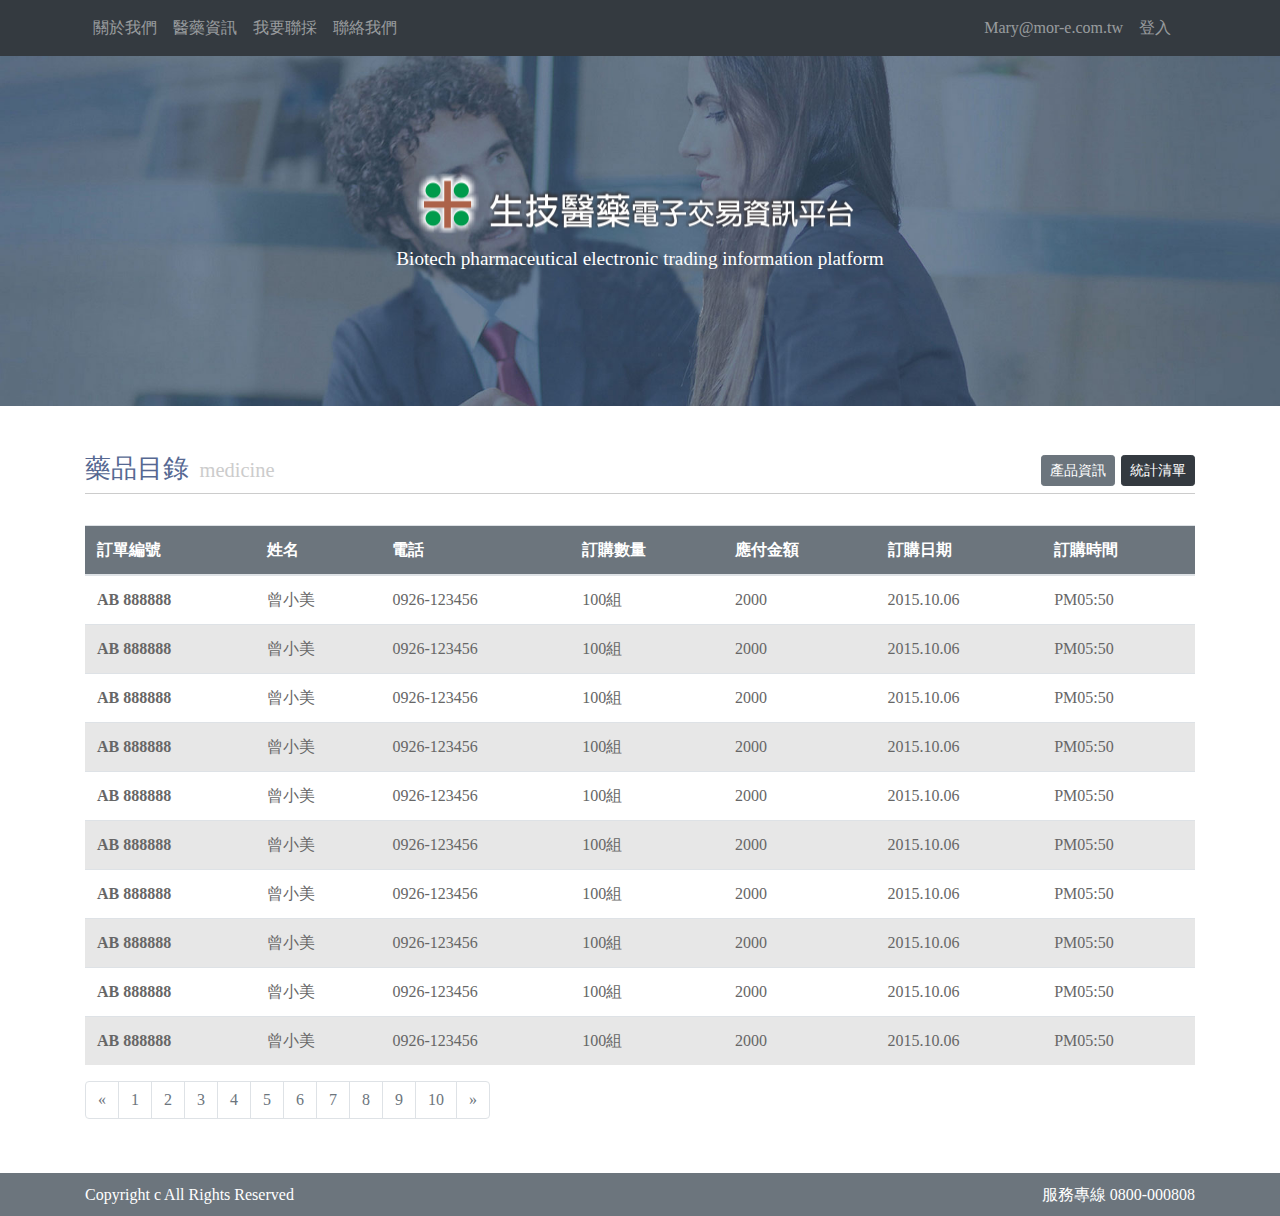
==== product_list.html @ 1f90cd90 "commit" ====
<!DOCTYPE html>
<html lang="en">

<head>
    <meta charset="UTF-8">
    <meta name="viewport" content="width=device-width, initial-scale=1.0">
    <meta http-equiv="X-UA-Compatible" content="ie=edge">
    <title>醫藥資訊</title>
    <link rel="stylesheet" href="css/icomoon.css">
    <link rel="stylesheet" href="css/bootstrap.min.css">
    <link rel="stylesheet" href="stylesheets/style.css">
</head>

<body>
    <nav class="navbar navbar-expand-lg navbar-dark bg-dark">
        <div class="container">
            <button class="navbar-toggler" type="button" data-toggle="collapse" data-target="#navbarsExample07" aria-controls="navbarsExample07" aria-expanded="false" aria-label="Toggle navigation">
                <span class="navbar-toggler-icon"></span>
            </button>

            <div class="collapse navbar-collapse" id="navbarsExample07">
                <ul class="navbar-nav mr-auto">
                    <li class="nav-item">
                        <a class="nav-link" href="about.html">關於我們
                        </a>
                    </li>
                    <li class="nav-item">
                        <a class="nav-link" href="news_item.html">醫藥資訊</a>
                    </li>
                    <li class="nav-item">
                        <a class="nav-link" href="product.html">我要聯採</a>
                    </li>
                    <li class="nav-item">
                        <a class="nav-link" href="contact.html">聯絡我們</a>
                    </li>
                </ul>
                <ul class="navbar-nav px-3">
                    <li class="nav-item text-nowrap">
                        <a class="nav-link" href="#">Mary@mor-e.com.tw</a>
                    </li>
                    <li class="nav-item text-nowrap">
                        <a class="nav-link" href="#">登入</a>
                    </li>
                </ul>
            </div>
        </div>
    </nav>
    <div class="slider">
        <div class="container">
            <div class="logo">
                <a href="index.html">
                    <img src="images/logo.png" alt="" srcset="" class="img-fluid">
                </a>
                <p>Biotech pharmaceutical electronic trading information platform</p>
            </div>
        </div>
    </div>
    <section id="product_item">
        <div class="container">
            <div class="row">
                <div class="col-lg-12">
                    <div class="title">藥品目錄
                        <span>medicine</span>
                        <div class="float-right">
                            <a href="" class="btn btn-secondary btn-sm">產品資訊</a>
                            <a href="" class="btn btn-dark btn-sm">統計清單</a>
                        </div>
                    </div>
                    <table class="table">
                        <thead class="bg-secondary">
                            <tr>
                                <th scope="col">訂單編號</th>
                                <th scope="col">姓名 </th>
                                <th scope="col">電話</th>
                                <th scope="col">訂購數量</th>
                                <th scope="col">應付金額 </th>
                                <th scope="col">訂購日期</th>
                                <th scope="col">訂購時間</th>
                            </tr>
                        </thead>
                        <tbody>
                            <tr>
                                <th scope="row">AB 888888</th>
                                <td>曾小美</td>
                                <td>
                                    0926-123456
                                </td>
                                <td>100組</td>
                                <td>2000</td>
                                <td>2015.10.06</td>
                                <td>PM05:50</td>
                            </tr>
                            <tr>
                                <th scope="row">AB 888888</th>
                                <td>曾小美</td>
                                <td>
                                    0926-123456
                                </td>
                                <td>100組</td>
                                <td>2000</td>
                                <td>2015.10.06</td>
                                <td>PM05:50</td>
                            </tr>
                            <tr>
                                <th scope="row">AB 888888</th>
                                <td>曾小美</td>
                                <td>
                                    0926-123456
                                </td>
                                <td>100組</td>
                                <td>2000</td>
                                <td>2015.10.06</td>
                                <td>PM05:50</td>
                            </tr>
                            <tr>
                                <th scope="row">AB 888888</th>
                                <td>曾小美</td>
                                <td>
                                    0926-123456
                                </td>
                                <td>100組</td>
                                <td>2000</td>
                                <td>2015.10.06</td>
                                <td>PM05:50</td>
                            </tr>
                            <tr>
                                <th scope="row">AB 888888</th>
                                <td>曾小美</td>
                                <td>
                                    0926-123456
                                </td>
                                <td>100組</td>
                                <td>2000</td>
                                <td>2015.10.06</td>
                                <td>PM05:50</td>
                            </tr>
                            <tr>
                                <th scope="row">AB 888888</th>
                                <td>曾小美</td>
                                <td>
                                    0926-123456
                                </td>
                                <td>100組</td>
                                <td>2000</td>
                                <td>2015.10.06</td>
                                <td>PM05:50</td>
                            </tr>
                            <tr>
                                <th scope="row">AB 888888</th>
                                <td>曾小美</td>
                                <td>
                                    0926-123456
                                </td>
                                <td>100組</td>
                                <td>2000</td>
                                <td>2015.10.06</td>
                                <td>PM05:50</td>
                            </tr>
                            <tr>
                                <th scope="row">AB 888888</th>
                                <td>曾小美</td>
                                <td>
                                    0926-123456
                                </td>
                                <td>100組</td>
                                <td>2000</td>
                                <td>2015.10.06</td>
                                <td>PM05:50</td>
                            </tr>
                            <tr>
                                <th scope="row">AB 888888</th>
                                <td>曾小美</td>
                                <td>
                                    0926-123456
                                </td>
                                <td>100組</td>
                                <td>2000</td>
                                <td>2015.10.06</td>
                                <td>PM05:50</td>
                            </tr>
                            <tr>
                                <th scope="row">AB 888888</th>
                                <td>曾小美</td>
                                <td>
                                    0926-123456
                                </td>
                                <td>100組</td>
                                <td>2000</td>
                                <td>2015.10.06</td>
                                <td>PM05:50</td>
                            </tr>
                        </tbody>
                    </table>
                    <ul class="pagination">
                        <li class="page-item">
                            <a class="page-link  text-secondary" href="#" aria-label="Previous">
                                <span aria-hidden="true">&laquo;</span>
                                <span class="sr-only">Previous</span>
                            </a>
                        </li>
                        <li class="page-item">
                            <a class="page-link  text-secondary" href="#">1</a>
                        </li>
                        <li class="page-item">
                            <a class="page-link  text-secondary" href="#">2</a>
                        </li>
                        <li class="page-item">
                            <a class="page-link  text-secondary" href="#">3</a>
                        </li>
                        <li class="page-item">
                            <a class="page-link  text-secondary" href="#">4</a>
                        </li>
                        <li class="page-item">
                            <a class="page-link  text-secondary" href="#">5</a>
                        </li>
                        <li class="page-item">
                            <a class="page-link  text-secondary" href="#">6</a>
                        </li>
                        <li class="page-item">
                            <a class="page-link  text-secondary" href="#">7</a>
                        </li>
                        <li class="page-item">
                            <a class="page-link  text-secondary" href="#">8</a>
                        </li>
                        <li class="page-item">
                            <a class="page-link  text-secondary" href="#">9</a>
                        </li>
                        <li class="page-item">
                            <a class="page-link  text-secondary" href="#">10</a>
                        </li>
                        <li class="page-item">
                            <a class="page-link  text-secondary" href="#" aria-label="Next">
                                <span aria-hidden="true">&raquo;</span>
                                <span class="sr-only">Next</span>
                            </a>
                        </li>
                    </ul>
                </div>
            </div>
        </div>
    </section>
    <footer class="bg-secondary">
        <div class="container">
            <div class="row">
                <div class="col-md-6">Copyright c All Rights Reserved</div>
                <div class="col-md-6 text-right">服務專線 0800-000808</div>
            </div>
        </div>
    </footer>
</body>
<script src="js/jquery-2.1.0.min.js"></script>
<script src="js/bootstrap.min.js"></script>

</html>
---- css/icomoon.css ----
@font-face {
  font-family: 'icomoon';
  src:  url('fonts/icomoon.eot?apjfnf');
  src:  url('fonts/icomoon.eot?apjfnf#iefix') format('embedded-opentype'),
    url('fonts/icomoon.ttf?apjfnf') format('truetype'),
    url('fonts/icomoon.woff?apjfnf') format('woff'),
    url('fonts/icomoon.svg?apjfnf#icomoon') format('svg');
  font-weight: normal;
  font-style: normal;
}

[class^="icon-"], [class*=" icon-"] {
  /* use !important to prevent issues with browser extensions that change fonts */
  font-family: 'icomoon' !important;
  speak: none;
  font-style: normal;
  font-weight: normal;
  font-variant: normal;
  text-transform: none;
  line-height: 1;

  /* Better Font Rendering =========== */
  -webkit-font-smoothing: antialiased;
  -moz-osx-font-smoothing: grayscale;
}

.icon-newspaper:before {
  content: "\e904";
}
.icon-cart:before {
  content: "\e93a";
}
.icon-bubbles4:before {
  content: "\e970";
}
.icon-search:before {
  content: "\e986";
}
.icon-star-full:before {
  content: "\e9d9";
}
.icon-heart:before {
  content: "\e9da";
}
.icon-info:before {
  content: "\ea0c";
}
.icon-volume-medium:before {
  content: "\ea27";
}
.icon-circle-right:before {
  content: "\ea42";
}
.icon-mail4:before {
  content: "\ea86";
}
.icon-facebook:before {
  content: "\ea90";
}
.icon-menu:before {
  content: "\e9bd";
}
---- stylesheets/style.css ----
/* line 28, ../sass/style.scss */
body {
  font-family: 'Microsoft Yahei', serif;
}

/* line 32, ../sass/style.scss */
section {
  padding: 2.4em 0;
}

/* line 36, ../sass/style.scss */
.title {
  color: #566892;
  padding: 0.2em 0;
  border-bottom: 1px solid #ccc;
  font-size: 1.6em;
  margin-bottom: 1.2em;
}
@media (max-width: 992px) {
  /* line 36, ../sass/style.scss */
  .title {
    margin-top: 1.2em;
  }
}
/* line 45, ../sass/style.scss */
.title span {
  font-size: 0.8em;
  color: #ccc;
  margin-left: 0.2em;
}

/* line 53, ../sass/style.scss */
.slider {
  position: relative;
  text-align: center;
  color: #fff;
  background-image: url(../images/banner.jpg);
  background-position: center center;
  background-size: cover;
  min-height: 350px;
}
/* line 61, ../sass/style.scss */
.slider .container {
  position: absolute;
  top: 50%;
  left: 50%;
  transform: translate(-50%, -50%);
}
/* line 66, ../sass/style.scss */
.slider .container p {
  font-weight: 500;
  font-size: 1.2em;
  margin-top: 0.6em;
}

/* line 75, ../sass/style.scss */
footer {
  color: #fff;
  padding: 0.6em 0;
}

/* line 82, ../sass/style.scss */
#index .left a {
  display: block;
  padding: 0.4em 1em;
  text-decoration: none;
  color: #666;
}
/* line 87, ../sass/style.scss */
#index .left a:nth-child(odd) {
  background-color: #e7e7e7;
}
/* line 90, ../sass/style.scss */
#index .left a:last-child {
  display: inline-block;
  border: 0;
  background-color: #6c757d;
  color: #fff;
}
/* line 96, ../sass/style.scss */
#index .left a:hover {
  opacity: 0.7;
}
/* line 99, ../sass/style.scss */
#index .left a span {
  margin-right: 1.2em;
  color: #999;
}
/* line 106, ../sass/style.scss */
#index .right img {
  width: 13em;
}
@media (max-width: 992px) {
  /* line 106, ../sass/style.scss */
  #index .right img {
    width: 100%;
    margin-bottom: 1.2em;
  }
}

/* line 118, ../sass/style.scss */
#news img,
#product_item img {
  margin-bottom: 1.2em;
}
/* line 121, ../sass/style.scss */
#news p,
#news ol,
#product_item p,
#product_item ol {
  color: #666;
  line-height: 1.8;
}
/* line 126, ../sass/style.scss */
#news .table,
#product_item .table {
  color: #666;
}
/* line 128, ../sass/style.scss */
#news .table thead,
#product_item .table thead {
  color: #fff;
}
/* line 133, ../sass/style.scss */
#news .table tbody tr:nth-child(even),
#product_item .table tbody tr:nth-child(even) {
  background-color: #e7e7e7;
}
/* line 136, ../sass/style.scss */
#news .table tbody tr a,
#product_item .table tbody tr a {
  color: #666;
  text-decoration: none;
}

/* line 146, ../sass/style.scss */
#about h4 {
  color: #4d887b;
  margin-top: 1.2em;
}
/* line 150, ../sass/style.scss */
#about p,
#about ol {
  color: #666;
  line-height: 1.8;
}

/* line 157, ../sass/style.scss */
#contact {
  color: #666;
  line-height: 1.8;
}
/* line 160, ../sass/style.scss */
#contact h4 {
  font-size: 1.2em;
}
/* line 162, ../sass/style.scss */
#contact h4 span {
  font-size: 0.8em;
  margin-right: 0.8em;
  opacity: 0.7;
}
/* line 168, ../sass/style.scss */
#contact img {
  height: 2.4em;
}
/* line 171, ../sass/style.scss */
#contact label {
  text-align: right;
}
@media (max-width: 768px) {
  /* line 171, ../sass/style.scss */
  #contact label {
    text-align: left;
  }
}

@media (max-width: 1200px) {
  /* line 181, ../sass/style.scss */
  #product img,
  #product_item img {
    width: 100%;
  }
}
/* line 186, ../sass/style.scss */
#product .info,
#product_item .info {
  display: inline-block;
  margin-left: 2.4em;
  vertical-align: top;
  line-height: 2;
}
@media (max-width: 1200px) {
  /* line 186, ../sass/style.scss */
  #product .info,
  #product_item .info {
    margin: 1.2em 0;
  }
}
/* line 194, ../sass/style.scss */
#product .info .title,
#product_item .info .title {
  color: #4d887b;
  border: 0;
  margin: 0;
}
/* line 198, ../sass/style.scss */
#product .info .title .label,
#product_item .info .title .label {
  font-size: 0.6em;
}
/* line 202, ../sass/style.scss */
#product .info .label,
#product_item .info .label {
  font-size: 1em;
  margin-right: 1.2em;
  color: #666;
}
/* line 207, ../sass/style.scss */
#product .info .price,
#product_item .info .price {
  font-size: 1.6em;
}
/* line 209, ../sass/style.scss */
#product .info .price .label,
#product_item .info .price .label {
  font-size: 0.6em;
}
/* line 213, ../sass/style.scss */
#product .info input,
#product_item .info input {
  display: inline-block;
  text-align: center;
}

/* line 221, ../sass/style.scss */
#product .info {
  line-height: 1.5;
}

/* line 227, ../sass/style.scss */
#product_item img {
  height: 30em;
}
/* line 230, ../sass/style.scss */
#product_item .nav-tabs {
  margin-top: 1.2em;
  border-bottom: 2px solid #166D94;
  padding-bottom: 0;
}
/* line 235, ../sass/style.scss */
#product_item .nav-tabs .nav-link {
  border-radius: 10px 10px 0px 0px;
  background: #B8CEDA;
  color: #fff;
}
/* line 240, ../sass/style.scss */
#product_item .nav-tabs .nav-item.show .nav-link,
#product_item .nav-tabs .nav-link.active {
  background: #176D95;
  color: #fff;
  border: 0;
}
/* line 246, ../sass/style.scss */
#product_item .tab-content {
  padding: 1.2em 0.6em;
  color: #5B7877;
  font-size: 1.2em;
}
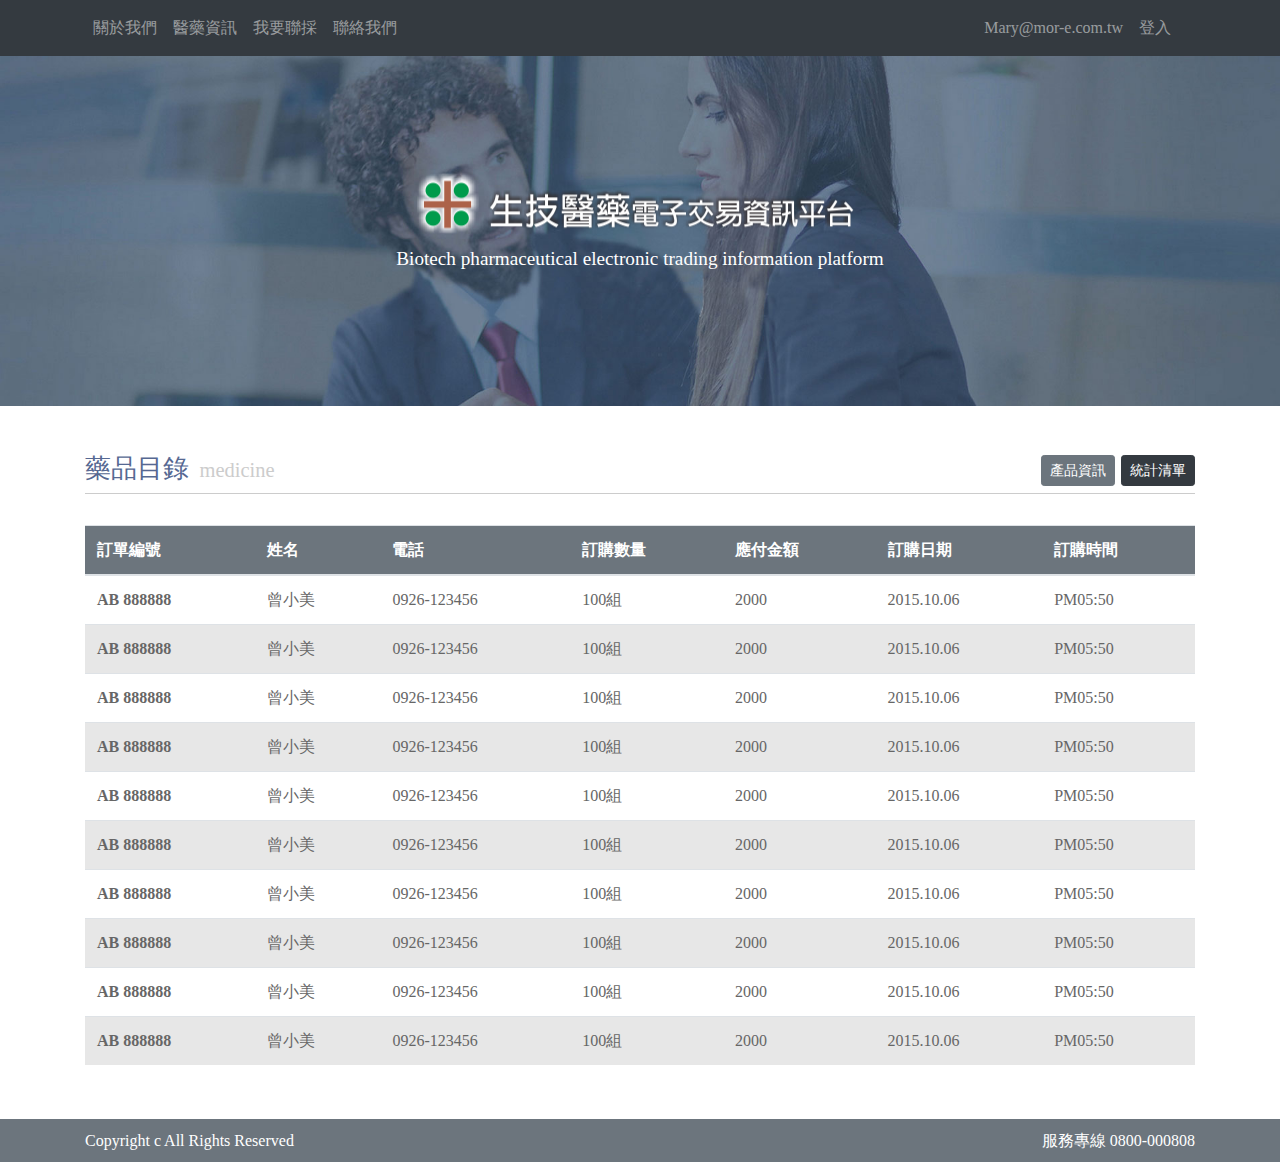
==== commit f7d86b61: "RWD問題" ====
--- a/product_list.html
+++ b/product_list.html
@@ -62,179 +62,137 @@
                     <div class="title">藥品目錄
                         <span>medicine</span>
                         <div class="float-right">
-                            <a href="" class="btn btn-secondary btn-sm">產品資訊</a>
-                            <a href="" class="btn btn-dark btn-sm">統計清單</a>
+                            <a href="product_item.html" class="btn btn-secondary btn-sm">產品資訊</a>
+                            <a href="product_list.html" class="btn btn-dark btn-sm">統計清單</a>
                         </div>
                     </div>
-                    <table class="table">
-                        <thead class="bg-secondary">
-                            <tr>
-                                <th scope="col">訂單編號</th>
-                                <th scope="col">姓名 </th>
-                                <th scope="col">電話</th>
-                                <th scope="col">訂購數量</th>
-                                <th scope="col">應付金額 </th>
-                                <th scope="col">訂購日期</th>
-                                <th scope="col">訂購時間</th>
-                            </tr>
-                        </thead>
-                        <tbody>
-                            <tr>
-                                <th scope="row">AB 888888</th>
-                                <td>曾小美</td>
-                                <td>
-                                    0926-123456
-                                </td>
-                                <td>100組</td>
-                                <td>2000</td>
-                                <td>2015.10.06</td>
-                                <td>PM05:50</td>
-                            </tr>
-                            <tr>
-                                <th scope="row">AB 888888</th>
-                                <td>曾小美</td>
-                                <td>
-                                    0926-123456
-                                </td>
-                                <td>100組</td>
-                                <td>2000</td>
-                                <td>2015.10.06</td>
-                                <td>PM05:50</td>
-                            </tr>
-                            <tr>
-                                <th scope="row">AB 888888</th>
-                                <td>曾小美</td>
-                                <td>
-                                    0926-123456
-                                </td>
-                                <td>100組</td>
-                                <td>2000</td>
-                                <td>2015.10.06</td>
-                                <td>PM05:50</td>
-                            </tr>
-                            <tr>
-                                <th scope="row">AB 888888</th>
-                                <td>曾小美</td>
-                                <td>
-                                    0926-123456
-                                </td>
-                                <td>100組</td>
-                                <td>2000</td>
-                                <td>2015.10.06</td>
-                                <td>PM05:50</td>
-                            </tr>
-                            <tr>
-                                <th scope="row">AB 888888</th>
-                                <td>曾小美</td>
-                                <td>
-                                    0926-123456
-                                </td>
-                                <td>100組</td>
-                                <td>2000</td>
-                                <td>2015.10.06</td>
-                                <td>PM05:50</td>
-                            </tr>
-                            <tr>
-                                <th scope="row">AB 888888</th>
-                                <td>曾小美</td>
-                                <td>
-                                    0926-123456
-                                </td>
-                                <td>100組</td>
-                                <td>2000</td>
-                                <td>2015.10.06</td>
-                                <td>PM05:50</td>
-                            </tr>
-                            <tr>
-                                <th scope="row">AB 888888</th>
-                                <td>曾小美</td>
-                                <td>
-                                    0926-123456
-                                </td>
-                                <td>100組</td>
-                                <td>2000</td>
-                                <td>2015.10.06</td>
-                                <td>PM05:50</td>
-                            </tr>
-                            <tr>
-                                <th scope="row">AB 888888</th>
-                                <td>曾小美</td>
-                                <td>
-                                    0926-123456
-                                </td>
-                                <td>100組</td>
-                                <td>2000</td>
-                                <td>2015.10.06</td>
-                                <td>PM05:50</td>
-                            </tr>
-                            <tr>
-                                <th scope="row">AB 888888</th>
-                                <td>曾小美</td>
-                                <td>
-                                    0926-123456
-                                </td>
-                                <td>100組</td>
-                                <td>2000</td>
-                                <td>2015.10.06</td>
-                                <td>PM05:50</td>
-                            </tr>
-                            <tr>
-                                <th scope="row">AB 888888</th>
-                                <td>曾小美</td>
-                                <td>
-                                    0926-123456
-                                </td>
-                                <td>100組</td>
-                                <td>2000</td>
-                                <td>2015.10.06</td>
-                                <td>PM05:50</td>
-                            </tr>
-                        </tbody>
-                    </table>
-                    <ul class="pagination">
-                        <li class="page-item">
-                            <a class="page-link  text-secondary" href="#" aria-label="Previous">
-                                <span aria-hidden="true">&laquo;</span>
-                                <span class="sr-only">Previous</span>
-                            </a>
-                        </li>
-                        <li class="page-item">
-                            <a class="page-link  text-secondary" href="#">1</a>
-                        </li>
-                        <li class="page-item">
-                            <a class="page-link  text-secondary" href="#">2</a>
-                        </li>
-                        <li class="page-item">
-                            <a class="page-link  text-secondary" href="#">3</a>
-                        </li>
-                        <li class="page-item">
-                            <a class="page-link  text-secondary" href="#">4</a>
-                        </li>
-                        <li class="page-item">
-                            <a class="page-link  text-secondary" href="#">5</a>
-                        </li>
-                        <li class="page-item">
-                            <a class="page-link  text-secondary" href="#">6</a>
-                        </li>
-                        <li class="page-item">
-                            <a class="page-link  text-secondary" href="#">7</a>
-                        </li>
-                        <li class="page-item">
-                            <a class="page-link  text-secondary" href="#">8</a>
-                        </li>
-                        <li class="page-item">
-                            <a class="page-link  text-secondary" href="#">9</a>
-                        </li>
-                        <li class="page-item">
-                            <a class="page-link  text-secondary" href="#">10</a>
-                        </li>
-                        <li class="page-item">
-                            <a class="page-link  text-secondary" href="#" aria-label="Next">
-                                <span aria-hidden="true">&raquo;</span>
-                                <span class="sr-only">Next</span>
-                            </a>
-                        </li>
-                    </ul>
+                    <div class="table-responsive">
+                        <table class="table">
+                            <thead class="bg-secondary">
+                                <tr>
+                                    <th scope="col">訂單編號</th>
+                                    <th scope="col">姓名 </th>
+                                    <th scope="col">電話</th>
+                                    <th scope="col">訂購數量</th>
+                                    <th scope="col">應付金額 </th>
+                                    <th scope="col">訂購日期</th>
+                                    <th scope="col">訂購時間</th>
+                                </tr>
+                            </thead>
+                            <tbody>
+                                <tr>
+                                    <th scope="row">AB 888888</th>
+                                    <td>曾小美</td>
+                                    <td>
+                                        0926-123456
+                                    </td>
+                                    <td>100組</td>
+                                    <td>2000</td>
+                                    <td>2015.10.06</td>
+                                    <td>PM05:50</td>
+                                </tr>
+                                <tr>
+                                    <th scope="row">AB 888888</th>
+                                    <td>曾小美</td>
+                                    <td>
+                                        0926-123456
+                                    </td>
+                                    <td>100組</td>
+                                    <td>2000</td>
+                                    <td>2015.10.06</td>
+                                    <td>PM05:50</td>
+                                </tr>
+                                <tr>
+                                    <th scope="row">AB 888888</th>
+                                    <td>曾小美</td>
+                                    <td>
+                                        0926-123456
+                                    </td>
+                                    <td>100組</td>
+                                    <td>2000</td>
+                                    <td>2015.10.06</td>
+                                    <td>PM05:50</td>
+                                </tr>
+                                <tr>
+                                    <th scope="row">AB 888888</th>
+                                    <td>曾小美</td>
+                                    <td>
+                                        0926-123456
+                                    </td>
+                                    <td>100組</td>
+                                    <td>2000</td>
+                                    <td>2015.10.06</td>
+                                    <td>PM05:50</td>
+                                </tr>
+                                <tr>
+                                    <th scope="row">AB 888888</th>
+                                    <td>曾小美</td>
+                                    <td>
+                                        0926-123456
+                                    </td>
+                                    <td>100組</td>
+                                    <td>2000</td>
+                                    <td>2015.10.06</td>
+                                    <td>PM05:50</td>
+                                </tr>
+                                <tr>
+                                    <th scope="row">AB 888888</th>
+                                    <td>曾小美</td>
+                                    <td>
+                                        0926-123456
+                                    </td>
+                                    <td>100組</td>
+                                    <td>2000</td>
+                                    <td>2015.10.06</td>
+                                    <td>PM05:50</td>
+                                </tr>
+                                <tr>
+                                    <th scope="row">AB 888888</th>
+                                    <td>曾小美</td>
+                                    <td>
+                                        0926-123456
+                                    </td>
+                                    <td>100組</td>
+                                    <td>2000</td>
+                                    <td>2015.10.06</td>
+                                    <td>PM05:50</td>
+                                </tr>
+                                <tr>
+                                    <th scope="row">AB 888888</th>
+                                    <td>曾小美</td>
+                                    <td>
+                                        0926-123456
+                                    </td>
+                                    <td>100組</td>
+                                    <td>2000</td>
+                                    <td>2015.10.06</td>
+                                    <td>PM05:50</td>
+                                </tr>
+                                <tr>
+                                    <th scope="row">AB 888888</th>
+                                    <td>曾小美</td>
+                                    <td>
+                                        0926-123456
+                                    </td>
+                                    <td>100組</td>
+                                    <td>2000</td>
+                                    <td>2015.10.06</td>
+                                    <td>PM05:50</td>
+                                </tr>
+                                <tr>
+                                    <th scope="row">AB 888888</th>
+                                    <td>曾小美</td>
+                                    <td>
+                                        0926-123456
+                                    </td>
+                                    <td>100組</td>
+                                    <td>2000</td>
+                                    <td>2015.10.06</td>
+                                    <td>PM05:50</td>
+                                </tr>
+                            </tbody>
+                        </table>
+                    </div>
                 </div>
             </div>
         </div>
